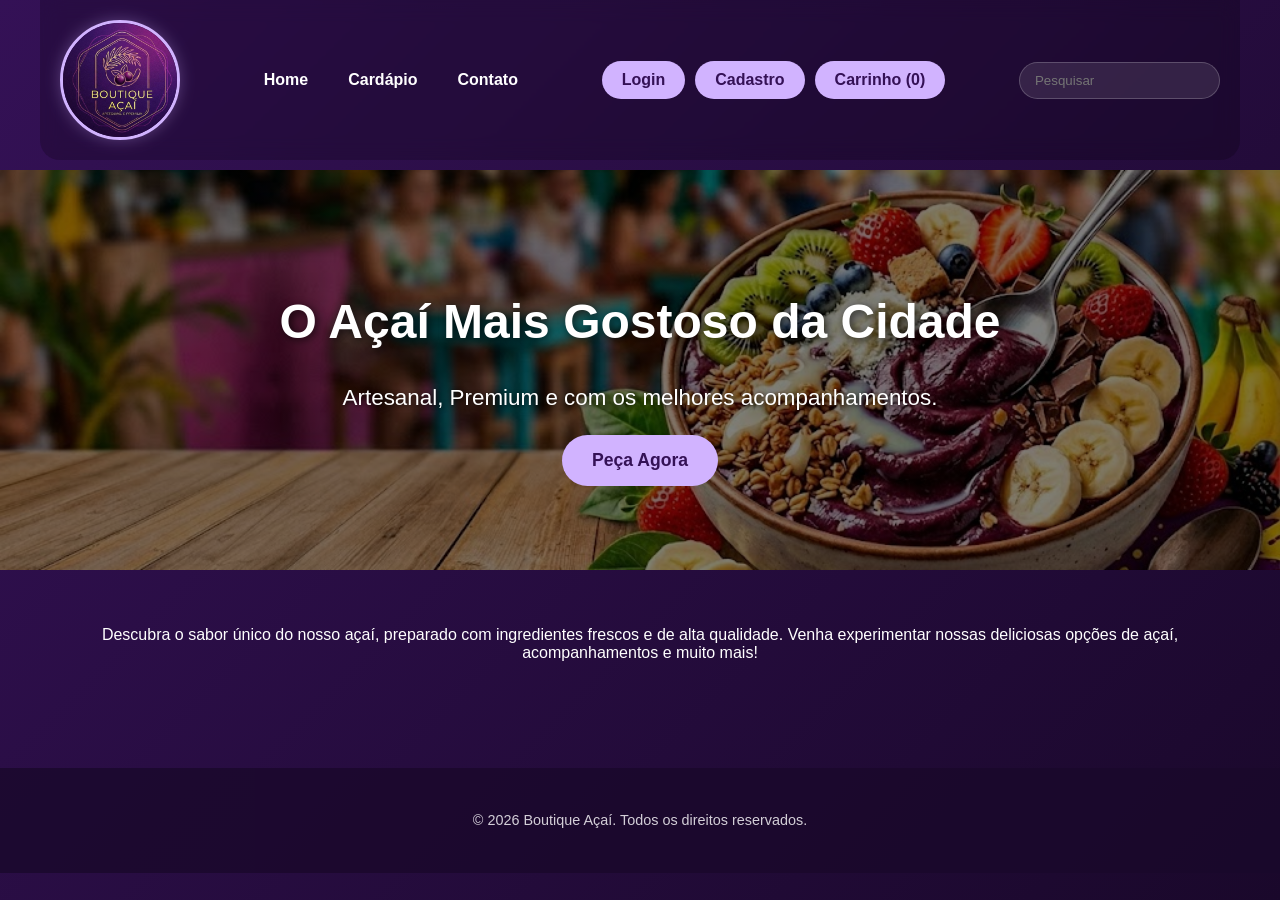
==== index.html @ abd98169 "Site para Comércio de Açaí" ====
<!DOCTYPE html>
<html lang="pt-BR">
<head>
    <meta charset="UTF-8">
    <meta name="viewport" content="width=device-width, initial-scale=1.0">
    <title>Boutique Açaí</title>
    <link rel="stylesheet" href="style.css">
    <script src="script.js" defer></script>
  
</head>
<body> 

    <header class="container">
        <img src="img/logo.jpg" alt="Logo Boutique Açaí" class="logo">
        <nav class="menu">
            <a href="index.html">Home</a>
            <a href="cardapio.html">Cardápio</a>
            <a href="contato.html">Contato</a>
        </nav>
        <div class="auth-group">
            <a href="login.html" class="btn-auth">Login</a>
            <a href="cadastro.html" class="btn-auth">Cadastro</a>
            <a href="carrinho.html" class="btn-auth">Carrinho</a>
        </div>
        <div class="search">
            <input type="text" placeholder="Pesquisar">
        </div>
    </header>

    <div class="banner">
        <h2>O Açaí Mais Gostoso da Cidade</h2>
        <p>Artesanal, Premium e com os melhores acompanhamentos.</p>
        <a href="cardapio.html" class="btn-cta">Peça Agora</a>
    </div>

    <div class="content">
        <p>Descubra o sabor único do nosso açaí, preparado com ingredientes frescos e de alta qualidade. Venha experimentar nossas deliciosas opções de açaí, acompanhamentos e muito mais!</p>
    </div>
    <div class="footer">
        <p>&copy; 2026 Boutique Açaí. Todos os direitos reservados.</p>
    </div>
</body>
</html>
---- style.css ----
* {
    box-sizing: border-box;
}

body {
    font-family: 'Segoe UI', Tahoma, Geneva, Verdana, sans-serif;
    margin: 0;
    padding: 0;
    background: linear-gradient(135deg, #341156 0%, #1a082b 100%);
    color: #fff;
    text-align: center;
    min-height: 100vh;
}

.container {
    max-width: 1200px;
    margin: 0 auto;
    display: flex;
    flex-wrap: wrap;
    justify-content: space-between;
    align-items: center;
    padding: 20px 20px 20px 20px;
    background: rgba(0, 0, 0, 0.2);
    backdrop-filter: blur(10px);
    border-radius: 0 0 20px 20px;
}

.logo {
    width: 120px;
    height: 120px;
    border-radius: 50%;
    object-fit: cover;
    border: 3px solid #d1b3ff;
    box-shadow: 0 0 15px rgba(209, 179, 255, 0.3);
}

.menu {
    display: flex;
    gap: 20px;
}

.menu a {
    text-decoration: none;
    color: #fff;
    font-weight: bold;
    transition: all 0.3s ease;
    padding: 5px 10px;
}

.menu a:hover {
    color: #d1b3ff;
    transform: translateY(-2px);
}
.auth-group {
    display: flex;
    gap: 10px;
    align-items: center;
}

.btn-auth {
    background: #d1b3ff;
    color: #341156;
    padding: 10px 20px;
    border-radius: 25px;
    text-decoration: none;
    font-weight: bold;
    transition: all 0.3s ease;
    display: inline-block;
}

.btn-auth:hover {
    background: #fff;
    transform: scale(1.05);
    box-shadow: 0 5px 15px rgba(0,0,0,0.3);
}

.search input {
    padding: 10px 15px;
    border-radius: 20px;
    border: none;
    outline: none;
    background: rgba(255, 255, 255, 0.1);
    color: #fff;
    border: 1px solid rgba(255, 255, 255, 0.2);
}

.banner {
    background: linear-gradient(rgba(0,0,0,0.5), rgba(0,0,0,0.5)), url('img/banner.jpg') center/cover no-repeat;
    height: 400px;
    display: flex;
    flex-direction: column;
    justify-content: center;
    align-items: center;
    padding: 0 20px;
    margin-top: 10px;
}

.banner h2 {
    font-size: 3rem;
    margin-bottom: 10px;
    text-shadow: 2px 2px 8px rgba(0,0,0,0.7);
}

.banner p {
    font-size: 1.4rem;
    margin-bottom: 20px;
    text-shadow: 1px 1px 4px rgba(0,0,0,0.7);
    color: #fff;
    max-width: 600px;
    text-align: center;
    line-height: 1.5;
}

.btn-cta {
    background: #d1b3ff;
    color: #341156;
    padding: 15px 30px;
    border-radius: 30px;
    text-decoration: none;
    font-weight: bold;
    font-size: 1.1rem;
    transition: 0.3s;
}

.btn-cta:hover {
    background: #fff;
    transform: translateY(-3px);
    box-shadow: 0 10px 20px rgba(0,0,0,0.3);
}

.content {
    padding: 40px 20px;
    max-width: 1200px;
    margin: 0 auto;
}

.content h1 {
    font-size: 3rem;
    margin-bottom: 20px;
    text-shadow: 2px 2px 4px rgba(0,0,0,0.5);
}

.contact-form, .login-form {
    max-width: 600px;
    margin: 0 auto 40px auto;
    background: rgba(255, 255, 255, 0.05);
    padding: 30px;
    border-radius: 20px;
    border: 1px solid rgba(255, 255, 255, 0.1);
    text-align: left;
}

.contact-form label, .login-form label {
    display: block;
    margin-bottom: 8px;
    color: #d1b3ff;
    font-weight: bold;
}

.contact-form input,
.login-form input,
.contact-form textarea {
    width: 100%;
    padding: 12px;
    margin-bottom: 20px;
    border-radius: 10px;
    border: 1px solid rgba(255, 255, 255, 0.2);
    background: rgba(255, 255, 255, 0.1);
    color: #fff;
    font-family: inherit;
}

.contact-form input:focus,
.login-form input:focus,
.contact-form textarea:focus {
    outline: none;
    border-color: #d1b3ff;
    background: rgba(255, 255, 255, 0.15);
}

.contact-form .btn-cta, .login-form .btn-cta {
    width: 100%;
    border: none;
    cursor: pointer;
}

.login-form p {
    text-align: center;
    margin-top: 20px;
}

.login-form a {
    color: #d1b3ff;
    text-decoration: none;
    font-weight: bold;
    transition: 0.3s;
}

.login-form a:hover {
    color: #fff;
    text-decoration: underline;
}

.btn-whatsapp {
    background: #25d366;
    color: #fff;
    padding: 15px 30px;
    border-radius: 30px;
    text-decoration: none;
    font-weight: bold;
    display: inline-flex;
    align-items: center;
    gap: 10px;
    transition: 0.3s;
}

.btn-whatsapp:hover {
    background: #128c7e;
    transform: translateY(-3px);
    box-shadow: 0 10px 20px rgba(37, 211, 102, 0.3);
}

.products {
    display: grid;
    grid-template-columns: repeat(auto-fit, minmax(300px, 1fr));
    gap: 30px;
    padding: 40px 20px;
    max-width: 1200px;
    margin: 0 auto;
}

.product-item {
    background: rgba(255, 255, 255, 0.05);
    padding: 25px;
    border-radius: 20px;
    border: 1px solid rgba(255, 255, 255, 0.1);
    transition: transform 0.3s ease, background 0.3s ease;
    display: flex;
    flex-direction: column;
    align-items: center;
}

.product-item:hover {
    transform: translateY(-10px);
    background: rgba(255, 255, 255, 0.1);
}

.product-image {
    width: 100%;
    height: 200px;
    object-fit: cover;
    border-radius: 15px;
    margin-bottom: 20px;
}

.product-item h3 {
    color: #d1b3ff;
    margin-bottom: 10px;
}

.product-item .btn-cta, .product-item .btn-auth {
    width: 100%;
    margin-top: 10px;
    border: none;
    cursor: pointer;
}

.footer {
    background: #1a082b;
    padding: 30px;
    margin-top: 50px;
    font-size: 0.9rem;
    opacity: 0.8;
}

@media (max-width: 992px) {
    .container {
        flex-direction: column;
        gap: 20px;
        padding: 10px;
    }
    .logo {
        width: 100px;
        height: 100px;
    }
    .menu {
        justify-content: center;
    }
    .menu a {
        font-size: 1rem;
    }
    .btn-auth {
        font-size: 0.9rem;
        padding: 5px 10px;  
    }
}

@media (max-width: 480px) {
    .logo {
        width: 100px;
        height: 100px;
        margin-bottom: 20px;
    }
    .menu a {
        font-size: 0.8rem;
    }
    .btn-auth {
        font-size: 0.7rem;
        padding: 5px 8px;
    }
    .search input {
        font-size: 0.8rem;
        padding: 8px 12px;
    }
    .btn-cta {
        font-size: 0.8rem;
        padding: 12px 30px;     
    }
    .content h1 {
        font-size: 2rem;
    }
    .banner {
        height: 300px;
    }
    .banner h2 {
        font-size: 2rem;
    }
}

/* Animação de Balanço para o Carrinho */
@keyframes cartShake {
    0% { transform: scale(1); }
    25% { transform: scale(1.1) rotate(10deg); }
    50% { transform: scale(1.1) rotate(-10deg); }
    75% { transform: scale(1.1) rotate(10deg); }
    100% { transform: scale(1) rotate(0); }
}

.cart-shake {
    animation: cartShake 0.5s cubic-bezier(.36,.07,.19,.97) both;
    backface-visibility: hidden;
    transform-origin: center;
    z-index: 1000;
}
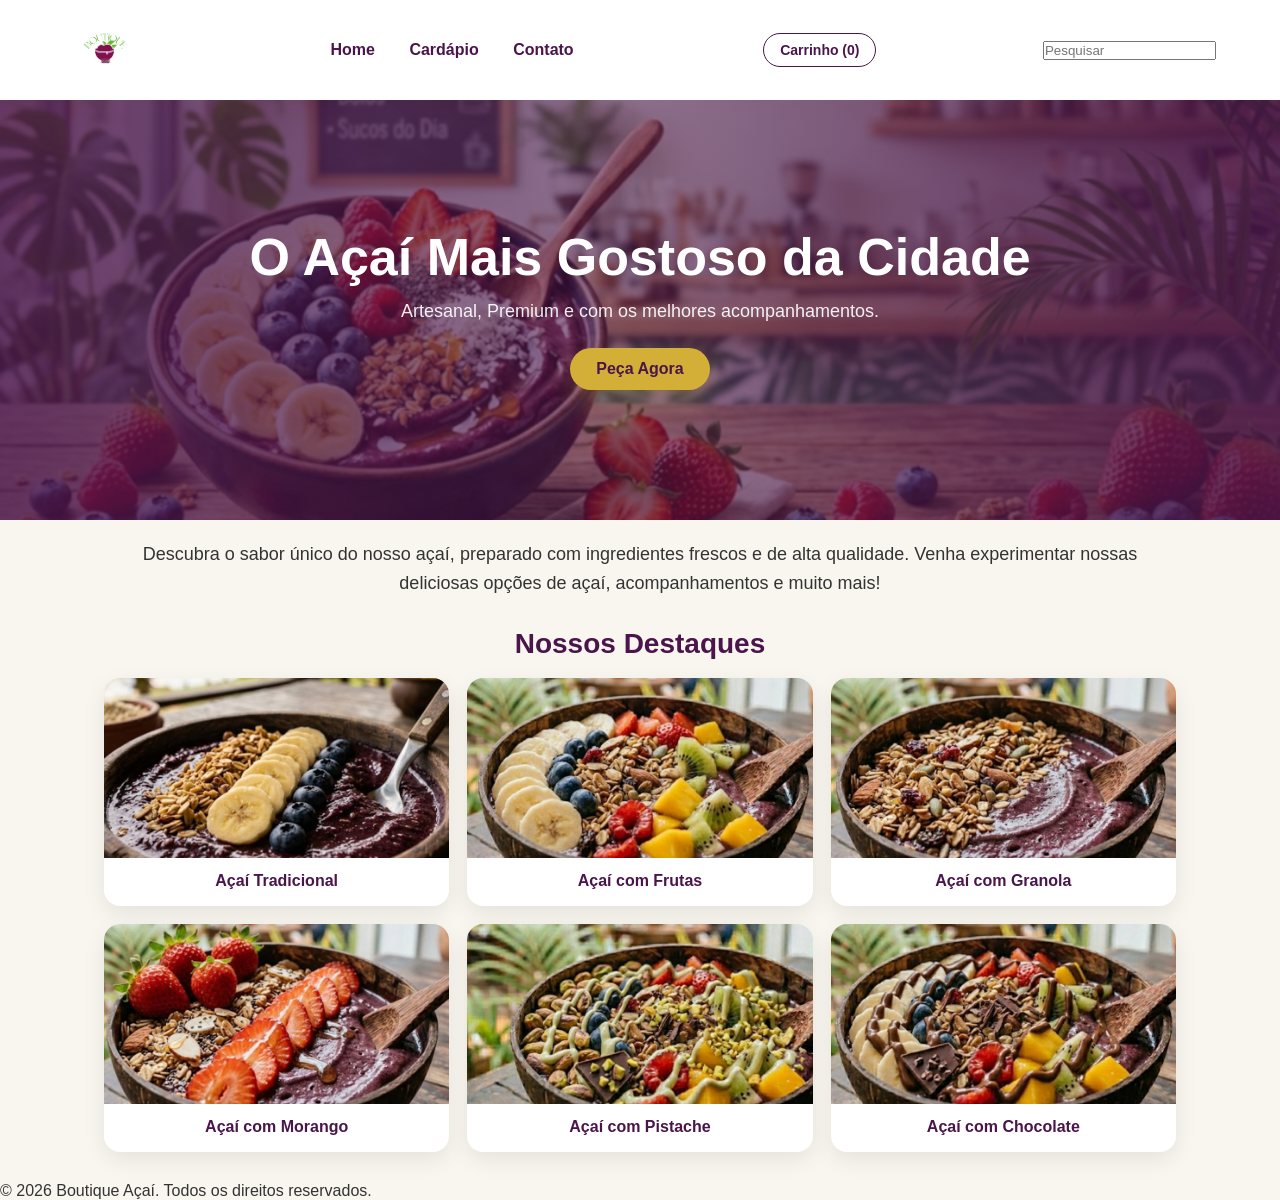
==== commit 72c90c9a: "Fix carrinho whatsapp" ====
--- a/index.html
+++ b/index.html
@@ -4,22 +4,20 @@
     <meta charset="UTF-8">
     <meta name="viewport" content="width=device-width, initial-scale=1.0">
     <title>Boutique Açaí</title>
-    <link rel="stylesheet" href="style.css">
-    <script src="script.js" defer></script>
+    <link rel="stylesheet" href="CSS/style.css">
+    <script src="JS/script.js" defer></script>
   
 </head>
 <body> 
 
     <header class="container">
-        <img src="img/logo.jpg" alt="Logo Boutique Açaí" class="logo">
+        <img src="img/logo.png" alt="Logo Boutique Açaí" class="logo">
         <nav class="menu">
             <a href="index.html">Home</a>
             <a href="cardapio.html">Cardápio</a>
             <a href="contato.html">Contato</a>
         </nav>
         <div class="auth-group">
-            <a href="login.html" class="btn-auth">Login</a>
-            <a href="cadastro.html" class="btn-auth">Cadastro</a>
             <a href="carrinho.html" class="btn-auth">Carrinho</a>
         </div>
         <div class="search">
@@ -28,14 +26,49 @@
     </header>
 
     <div class="banner">
-        <h2>O Açaí Mais Gostoso da Cidade</h2>
-        <p>Artesanal, Premium e com os melhores acompanhamentos.</p>
-        <a href="cardapio.html" class="btn-cta">Peça Agora</a>
+        <img class="banner-img" src="img/fundo-banner.jpg" alt="Boutique Açaí">
+        <div class="banner-overlay"></div>
+        <div class="banner-content">
+            <h2>O Açaí Mais Gostoso da Cidade</h2>
+            <p>Artesanal, Premium e com os melhores acompanhamentos.</p>
+            <a href="cardapio.html" class="btn-cta">Peça Agora</a>
+        </div>
     </div>
 
     <div class="content">
         <p>Descubra o sabor único do nosso açaí, preparado com ingredientes frescos e de alta qualidade. Venha experimentar nossas deliciosas opções de açaí, acompanhamentos e muito mais!</p>
     </div>
+
+    <section class="destaques" aria-label="Destaques">
+        <h3>Nossos Destaques</h3>
+        <div class="cards">
+            <article class="card">
+                <img src="img/acai-tradicional.jpg" alt="Açaí Tradicional">
+                <h4>Açaí Tradicional</h4>
+            </article>
+            <article class="card">
+                <img src="img/acai-frutas.jpg" alt="Açaí com Frutas">
+                <h4>Açaí com Frutas</h4>
+            </article>
+            <article class="card">
+                <img src="img/acai-granola.jpg" alt="Açaí com Granola">
+                <h4>Açaí com Granola</h4>
+            </article>
+            <article class="card">
+                <img src="img/acai-morango.jpg" alt="Açaí com Morango">
+                <h4>Açaí com Morango</h4>
+            </article>
+            <article class="card">
+                <img src="img/acai-pistache.jpg" alt="Açaí com Pistache">
+                <h4>Açaí com Pistache</h4>
+            </article>
+            <article class="card">
+                <img src="img/acai-chocolate.jpg" alt="Açaí com Chocolate">
+                <h4>Açaí com Chocolate</h4>
+            </article>
+        </div>
+    </section>
+
     <div class="footer">
         <p>&copy; 2026 Boutique Açaí. Todos os direitos reservados.</p>
     </div>
--- a/CSS/style.css
+++ b/CSS/style.css
@@ -0,0 +1,286 @@
+*{
+    margin: 0;
+    padding: 0;
+    box-sizing: border-box;
+    font-family: 'Poppins', sans-serif;
+
+}
+
+:root{
+    --roxo-escuro: #4a154b;
+    --roxo-medio: #6b2d5c;
+    --creme: #F9f6f0;
+    --dourado: #d4af37;
+    --branco: #ffffff;
+    --texto-escuro: #333333;
+    --texto-medio: #666666;
+    --texto-claro: #999999;
+}
+
+body{
+    background-color: var(--creme);
+    color: var(--texto-escuro);
+}
+
+header.container{
+    display:flex;
+    justify-content: space-between;
+    align-items: center;
+    padding: 15px 5%;
+    background-color: var(--branco);
+    box-shadow: 0 2px 5px rgba(0,0,0,0.1);
+
+
+}
+
+.logo{
+    height: 60px;
+    width: auto;
+    cursor: pointer;
+    margin-right: 15px;
+    margin-left: 10px;
+    margin-top: 5px;
+    margin-bottom: 5px;
+    border-radius: 5px; 
+}
+
+.menu a{
+    text-decoration: none;
+    color: var(--roxo-escuro);
+    font-weight: bold;
+    margin: 0 15px;
+    transition: color 0.3s ease;
+}
+ 
+.menu a:hover{
+    color: var(--dourado);
+}
+
+.auth-group .btn-auth{
+    text-decoration: none;
+    color: var(--roxo-escuro);
+    border: 1px solid var(--roxo-escuro);
+    padding: 8px 16px;
+    border-radius: 20px;
+    margin-left: 8px;
+    font-size: 14px;
+    font-weight: bold;
+    transition: all 0.3s ease;
+}
+
+.auth-group .btn-auth hover{
+    background-color: var(--roxo-escuro);
+    color: var(--branco);
+}
+
+.search input:focus{
+    border-color: var(--roxo-medio);
+
+}
+
+
+/* Banner */
+.banner{
+    width: 100%;
+    height: 420px;
+    position: relative;
+    display: flex;
+    justify-content: center;
+    align-items: center;
+    color: var(--branco);
+    text-align: center;
+    padding: 24px;
+    overflow: hidden;
+}
+
+.banner-img{
+    position: absolute;
+    inset: 0;
+    width: 100%;
+    height: 100%;
+    object-fit: cover;
+    object-position: center;
+    z-index: 0;
+}
+
+
+.banner-overlay{
+    position: absolute;
+    inset: 0;
+    background: linear-gradient(90deg, rgba(74,21,75,0.85) 0%, rgba(74,21,75,0.55) 50%, rgba(74,21,75,0.85) 100%);
+}
+
+.banner-content{
+    position: relative;
+    z-index: 1;
+    max-width: 980px;
+}
+
+.banner-content h2{
+    font-size: 52px;
+    font-weight: 800;
+    margin-bottom: 16px;
+    line-height: 1.05;
+}
+
+.banner-content p{
+    font-size: 18px;
+    color: rgba(255,255,255,0.92);
+    margin-bottom: 26px;
+}
+
+.btn-cta{
+    display: inline-block;
+    text-decoration: none;
+    background: var(--dourado);
+    color: var(--roxo-escuro);
+    font-weight: 900;
+    padding: 12px 26px;
+    border-radius: 999px;
+    box-shadow: 0 10px 25px rgba(212,175,55,0.25);
+    transition: transform 0.2s ease, filter 0.2s ease;
+}
+
+.btn-cta:hover{
+    transform: translateY(-2px);
+    filter: brightness(1.05);
+}
+
+@media (max-width: 768px){
+    .banner{ height: 360px; }
+    .banner-content h2{ font-size: 34px; }
+    .banner-content p{ font-size: 16px; }
+}
+
+@media (max-width: 420px){
+    .banner-content h2{ font-size: 28px; }
+    .btn-cta{ padding: 10px 18px; }
+}
+
+/* Destaques */
+.destaques{
+    max-width: 1200px;
+    margin: 30px auto;
+    padding: 0 5%;
+}
+
+
+
+/* Texto abaixo do banner */
+.content{
+    max-width: 1200px;
+    margin: 20px auto 0;
+    padding: 0 5%;
+}
+
+.content p{
+    text-align: center;
+    font-size: 18px;
+    line-height: 1.6;
+    color: var(--texto-escuro);
+    font-weight: 500;
+}
+
+
+
+.destaques h3{
+    text-align: center;
+    font-size: 28px;
+    color: var(--roxo-escuro);
+    margin-bottom: 18px;
+}
+
+.cards{
+    display: grid;
+    grid-template-columns: repeat(3, 1fr);
+    gap: 18px;
+}
+
+.card{
+    background: var(--branco);
+    border-radius: 16px;
+    overflow: hidden;
+    box-shadow: 0 8px 22px rgba(0,0,0,0.08);
+    transition: transform 0.2s ease, box-shadow 0.2s ease;
+}
+
+.card:hover{
+    transform: translateY(-4px);
+    box-shadow: 0 14px 35px rgba(0,0,0,0.12);
+}
+
+.card img{
+    width: 100%;
+    height: 180px;
+    object-fit: cover;
+    display: block;
+}
+
+.card h4{
+    padding: 14px 14px 16px;
+    font-size: 16px;
+    color: var(--roxo-escuro);
+    text-align: center;
+    font-weight: 800;
+}
+
+/* Cardápio: preço + botão */
+.card.product-item{
+    display: flex;
+    flex-direction: column;
+    justify-content: space-between;
+}
+
+.card .product-meta{
+    display: flex;
+    flex-direction: column;
+    align-items: center;
+    gap: 10px;
+    padding: 0 14px 16px;
+}
+
+.card .product-price{
+    font-weight: 900;
+    color: var(--roxo-escuro);
+    background: rgba(212,175,55,0.15);
+    border: 1px solid rgba(212,175,55,0.35);
+    padding: 8px 14px;
+    border-radius: 999px;
+}
+
+.card .btn-add{
+    border: none;
+    background: var(--roxo-escuro);
+    color: var(--branco);
+    font-weight: 900;
+    padding: 10px 16px;
+    border-radius: 999px;
+    cursor: pointer;
+    transition: transform 0.15s ease, filter 0.2s ease, background 0.2s ease;
+}
+
+.card .btn-add:hover{
+    transform: translateY(-2px);
+    filter: brightness(1.08);
+    background: var(--roxo-medio);
+}
+
+/* Carrinho / WhatsApp */
+.btn-whatsapp{
+    background: #25D366;
+    color: #0b1f12;
+}
+
+.btn-whatsapp:hover{
+    filter: brightness(1.05);
+}
+
+@media (max-width: 900px){
+    .cards{ grid-template-columns: repeat(2, 1fr); }
+}
+
+@media (max-width: 520px){
+    .cards{ grid-template-columns: 1fr; }
+    .card img{ height: 200px; }
+}
+
